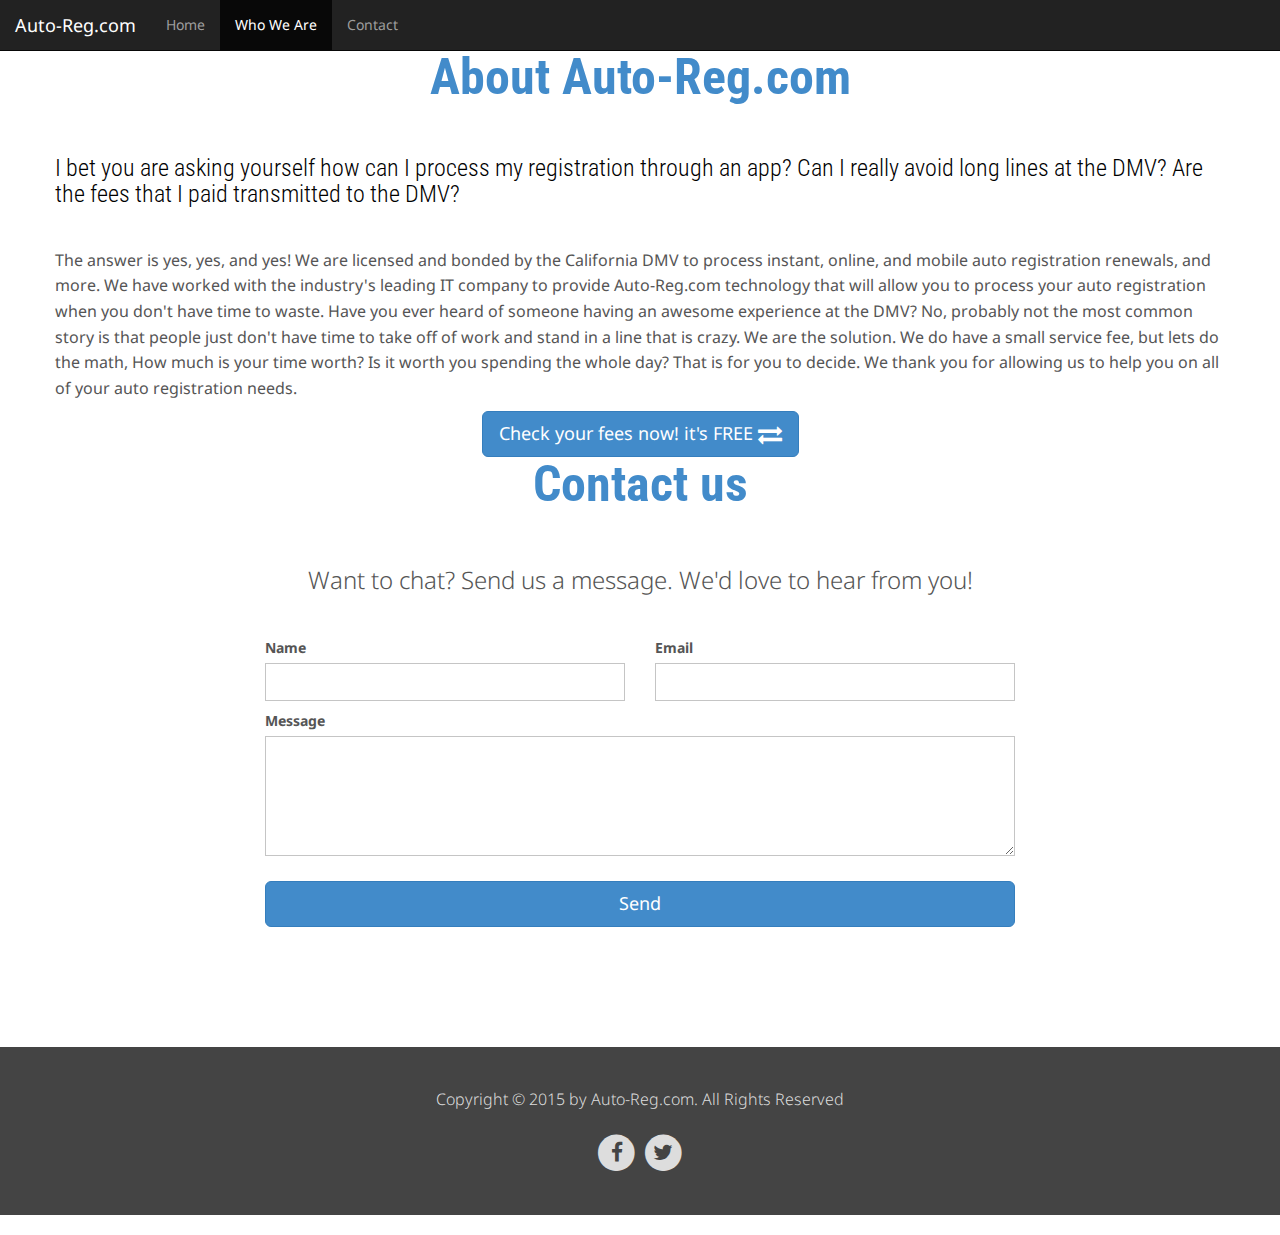
==== public/about.html @ b6452018 "updates to new site" ====
<!doctype html>
<html>
<html lang="en">
  <head>
    <meta charset="utf-8">
    <meta http-equiv="X-UA-Compatible" content="IE=edge">
    <meta name="viewport" content="width=device-width, initial-scale=1">
    <title>Check your Renewal Fees - Free! | Mobile California Auto Registration</title>

    <!-- Bootstrap core CSS -->
	<link href="css/bootstrap.min.css" rel="stylesheet">
	<link href="css/jumbotron.css" rel="stylesheet">
	<link rel="stylesheet" href="http://maxcdn.bootstrapcdn.com/font-awesome/4.3.0/css/font-awesome.min.css">
	<link href='http://fonts.googleapis.com/css?family=Roboto+Condensed:400,300,700' rel='stylesheet' type='text/css'>
	<link href='http://fonts.googleapis.com/css?family=Noto+Sans:400,700' rel='stylesheet' type='text/css'>
	 

    <!-- HTML5 shim and Respond.js for IE8 support of HTML5 elements and media queries -->
    <!--[if lt IE 9]>
      <script src="https://oss.maxcdn.com/html5shiv/3.7.2/html5shiv.min.js"></script>
      <script src="https://oss.maxcdn.com/respond/1.4.2/respond.min.js"></script>
    <![endif]-->
    <script type="text/javascript" src="js/jquery-1.10.2.min.js"></script>

  </head>
  <body>
   
<div class="navbar-wrapper">
  <div class="container">
      <nav class="navbar navbar-inverse navbar-fixed-top">      
        <div class="navbar-header">
	    <a class="navbar-toggle" data-toggle="collapse" data-target=".navbar-collapse">
	      <span class="icon-bar"></span>
	      <span class="icon-bar"></span>
	      <span class="icon-bar"></span>
	    </a>
        <a class="navbar-brand" href="#">Auto-Reg.com</a>
        </div>
        <div class="navbar-collapse collapse">
          <ul class="nav navbar-nav">
            <li><a href="index.html">Home</a></li>
            <li class="active"><a href="#">Who We Are</a></li>
            <li><a href="#contactWrap">Contact</a></li>
          </ul>
        </div>

    </div>
  </div><!-- /container -->
</div><!-- /navbar wrapper -->

<!-- main about copy section -->
<div id="aboutWrap">
	<div class="container">
		<div class="row">
		                <h2 class="sectionTitle">About Auto-Reg.com</h2>
		                <h5 class="blurb">I bet you are asking yourself how can I process my registration through an app? Can I really avoid long lines at the DMV? Are the fees that I paid transmitted to the DMV?</h5>
		            
		            <p>
		                The answer is yes, yes, and yes! We are licensed and bonded by the California DMV to process instant, online, and mobile auto registration renewals, and more. We have worked with the industry's leading IT company to provide Auto-Reg.com technology that will allow you to process your auto registration when you don't have time to waste. Have you ever heard of someone having an awesome experience at the DMV? No, probably not the most common story is that people just don't have time to take off of work and stand in a line that is crazy. We are the solution. We do have a small service fee, but lets do the math, How much is your time worth? Is it worth you spending the whole day? That is for you to decide. We thank you for allowing us to help you on all of your auto registration needs.
		    
		            </p>  
			<div class="text-center">                 
			    <a href="index.html" class="btn btn-primary btn-lg  extra-width">Check your fees now! it's FREE <i class="fa  fa-exchange fa-lg" data-selector="i.fa" style="outline: none; cursor: default;"></i></a>
		    </div>

		 </div>
	</div>     
</div>     
	<div id="contactWrap">
		<div class="overlay">
			<div class="container">
				<div class="row">
						<div class="col-xs-12">
						<h2 class="sectionTitle">Contact us</h2>
					</div>
				</div>
				<div class="row">
					<div class="col-xs-12 text-center">
						<div class="blurb">
						Want to chat? Send us a message. We'd love to hear from you!
						</div>
					</div>
				</div>
					<div class="row">
						<div class="col-sm-4 col-sm-offset-2">
							<div class="inputContainer">
							<label>Name</label>
								<input type="text" name="contactName" id="contactName" required value="" class="form-control" autocomplete="off" />
							</div>
						</div>
						<div class="col-sm-4">
							<div class="inputContainer">
							<label class="screen-reader-text">Email</label>
								<input type="text" name="email" id="email" required value="" class="form-control" autocomplete="off"  />
							</div>
						</div>
						<div class="col-sm-8 col-sm-offset-2">
							<div class="inputContainer">
							<label class="screen-reader-text">Message</label>
								<textarea name="comments" id="commentsText" class="form-control" autocomplete="off"></textarea>
							</div>
						</div>
						<div class="col-sm-8 col-sm-offset-2">
							<button name="submit" type="button" class="btn btn-primary btn-lg">Send</button>
						</div>
					</div>
			</div>
		</div>
	</div> <!-- /contactWrap -->
	
	<footer>
		<div class="container">
			<div class="row">
				<div class="col-xs-12 text-center">
					<p>Copyright &copy; 2015 by Auto-Reg.com. All Rights Reserved</p>
					<p class="social">
						<a href="https://facebook.com/4autoreg">
							<span class="fa-stack fa-lg">
								<i class="fa fa-circle fa-stack-2x"></i>
								<i class="fa fa-facebook fa-stack-1x fa-inverse"></i>
							</span>
						</a>
						<a href="https://twitter.com/#!/auto_reg">
							<span class="fa-stack fa-lg">
								<i class="fa fa-circle fa-stack-2x"></i>
								<i class="fa fa-twitter fa-stack-1x fa-inverse"></i>
							</span>
						</a>
						<!-- <a href="https://plus.google.com/">
							<span class="fa-stack fa-lg">
								<i class="fa fa-circle fa-stack-2x"></i>
								<i class="fa fa-google-plus fa-stack-1x fa-inverse"></i>
							</span>
						</a>
						<a href="http://www.youtube.com/user/">
							<span class="fa-stack fa-lg">
								<i class="fa fa-circle fa-stack-2x"></i>
								<i class="fa fa-youtube fa-stack-1x fa-inverse"></i>
							</span>
						</a> -->
					</p>
				</div>
			</div>
		</div>
	</footer>

</div><!-- /.container -->
        <!-- Bootstrap core JavaScript
    ================================================== -->
    <!-- Placed at the end of the document so the pages load faster -->
    <script src="js/bootstrap.min.js"></script>
    <script src="js/main.js"></script>
  </body>
</html>
---- public/css/jumbotron.css ----
/* Move down content because we have a fixed navbar that is 50px tall */

body {
    padding-top: 50px;
    padding-bottom: 20px;
    color: #555555;
    font-family: 'Noto Sans',sans-serif;
}
/**********************************************************************/
/************************** COMMON ELEMENTS **************************/
/********************************************************************/
h1, h2, h3, h4, h5, h6 {
	color: white;
    font-family: 'Roboto Condensed',sans-serif;
}
p {
	line-height: 1.6;
	font-size: 16px;
}

.jumbotron {
	/*background: url(../img/FullSizeRender.jpg) no-repeat center center scroll;*/
	-webkit-background-size: cover;
	-moz-background-size: cover;
	-o-background-size: cover;
	background-size: cover;
	padding-bottom: 48px;
	color: white;
    /*padding-top: 140px;*/
	margin-bottom: 0px;
/*	opacity: 0.4;
*/}

/* styles for columns not used */
.textBox{
	background-color: rgba(0,0,0,0.7);

}

.ulBox{
	background-color: rgba(0,0,0,0.6);
}

ul.bullets li{
	font-size: 20px;
}

#check{
	margin-bottom: 10px;
}
h2.sectionTitle {
	color: #428BCA;
    font-size: 50px;
    margin-top: 0;
    text-align: center;
	font-weight: 700;
    margin-bottom: 50px;
}
h3.sectionTitle {
    text-align: center;
    margin-bottom: 50px;
    margin-top: -20px;
	color:black;
}
#featureWrap {
	padding-top: 60px;
	padding-bottom: 60px;
}
#featureWrap .icon {
	-webkit-transition:All 0.2s linear;
	-moz-transition:All 0.2s linear;
	-o-transition:All 0.2s linear;
}
#featureWrap .fa-stack.icnC {
    color: #428BCA;
    font-size: 74px;
}
#featureWrap .icon {
	background-color: #428BCA;
    border: 4px solid #428BCA;
    border-radius: 50%;
    color: #FFFFFF;
    display: block;
    font-size: 80px;
    height: 148px;
    line-height: 140px;
    margin: 0 auto;
    padding: 0;
    text-align: center;
    width: 148px;
}
#featureWrap .icon:hover {
    color: #428BCA;
	background-color: #fff;
    cursor: default;
}
#featureWrap h3 {
	font-weight: 700;
	color: black;
}

#productWrap {
	/*padding-top: 60px;*/
	padding-bottom: 60px;
}
#productWrap .productFeatures {
/*	margin-top: 20px;  removed with new generic ipad image - maybe put back later */
}
#productWrap .productFeatures h3 {
	margin-top: 0;
	color: #428BCA;
}
#productWrap .productFeatures p {
	margin-bottom: 50px;
}
#productWrap .productFeatures .icon {
	text-align: right;
	color: #428BCA;
	font-size: 20px;
}

/**********************************************************************/
/************************ PRICING ************************************/
/********************************************************************/

#pricingWrap {
	/*padding-top: 60px;*/
	padding-bottom: 60px;
}
#pricingWrap .priceTable {
	border: 1px solid #D9D9D9;
	border-radius: 4px;
	margin: 0;
	padding: 0;
	background: #fff;
	list-style: none outside none;
	text-align: center;
}
#pricingWrap .priceTable .title {
	color: #333333;
	font-size: 34px;
	font-weight: 700;
	padding: 20px 10px 0;
	font-family: 'Roboto Condensed',sans-serif;
}
#pricingWrap .priceTable .description {
    color: #777777;
    font-size: 14px;
	padding: 10px 10px 20px;
}
#pricingWrap .priceTable .price {
	background: #F2F2F2;
	border-bottom: 1px solid #E5E5E5;
	border-top: 1px solid #E5E5E5;
	color: #333333;
	font-size: 26px;
	margin-bottom: 20px;
	padding: 15px 10px;
}
#pricingWrap .priceTable ul.features {
    margin: 0;
    padding: 0;
	list-style: none outside none;
}
#pricingWrap .priceTable ul.features li {
	border-bottom: 1px dotted #D2D2D2;
    color: #333333;
    font-size: 16px;
    margin: 0 30px;
    padding: 15px 0;
    text-align: center;
}

#pricingWrap .priceTable ul.features li a {
    color: #fff;
}
#pricingWrap .priceTable .call {
	margin: 30px 10px;
}
#pricingWrap .priceTable .call .btn {
	width: 70%;
}
#pricingWrap .priceTable.alt {
	border-color: #428BCA;
	background: #428BCA;
}
#pricingWrap .priceTable.alt .title {
	color: #fff;
}
#pricingWrap .priceTable.alt .description {
    color: #fff;
}
#pricingWrap .priceTable.alt .price {
	background: #fff;
	border-bottom: 1px solid #fff;
	border-top: 1px solid #fff;
	color: #333333;
}
#pricingWrap .priceTable.alt ul.features li {
	border-bottom: 1px dotted #fff;
    color: #fff;
}
#pricingWrap .priceTable.alt .call .btn {
	background: #FFFFFF;
    border-color: #FFFFFF;
	color: #333;
}


/**********************************************************************/
/************************ TESTIMONIALS *******************************/
/********************************************************************/

#testimonialsWrap {
	padding-top: 60px;
	padding-bottom: 40px;
}
#testimonialsWrap .slides {
	text-align: center;
}
#testimonialsWrap .quote {
	color: #777777;
	font-size: 24px;
	font-style: italic;
	margin-bottom: 15px;
}
#testimonialsWrap .author {
	color: #428BCA;
	font-size: 20px;
}

/**********************************************************************/
/************************ CONTACT ************************************/
/********************************************************************/
#contactWrap {
	/*padding-top: 60px;*/
	padding-bottom: 60px;
}
#contactWrap .overlay {
    /*background: url("../assets/img/60.png");*/
	padding-bottom: 60px;
}
#contactWrap h2.sectionTitle {
    border-bottom: 1px solid #fff;
}
#contactWrap .blurb {
    font-size: 24px;
    font-weight: 300;
    margin-bottom: 40px;
}
#contactWrap label {

}
#contactWrap .form-control {
    border: 1px solid #c5c5c5;
    height: 38px;
    line-height: 38px;
    margin: 0 0 10px;
    padding: 8px 5px;
    width: 100%;
	border-radius: 0;
	color: #555;
	box-shadow: none;
}
#contactWrap .form-control:focus {
	border-color: #aaa;
    box-shadow: none;
}
#contactWrap textarea.form-control {
	margin: 0 0 10px;
    max-height: 300px;
    max-width: 100%;
    width: 100%;
	min-height: 120px;
}
#contactWrap button.btn {
    margin-top: 15px;
    width: 100%;
}

/**********************************************************************/
/************************* FOOTER ************************************/
/********************************************************************/
footer {
	background: #444;
	padding: 40px 0;
}
footer p {
	color: #ddd;
    font-weight: 300;
    margin: 0 0 20px 0;
	font-size: 16px;
}
footer .social {
	margin: 0;
}
footer .social a {
	color: #DDDDDD;
	text-decoration: none;
}
footer .social a:hover {
	color: #fff;
}
footer .social a .fa-inverse {
	color: #444;
}

/**********************************************************************/
/****************** MEDIA QUERIES ************************************/
/********************************************************************/
@media(max-width:1200px){
	.jumbotron .mobile {
		margin-left: -164px;
	}
}
@media(max-width:979px){
	.navbar-collapse {
		float: right;
	}
	.navbar-inverse .navbar-nav > li > a {
		font-size: 16px;
		padding: 25px 12px;
	}
	.navbar > .container .navbar-brand,
	.navbar > .container-fluid .navbar-brand {
		font-size: 28px;
		float: left;
		margin: 15px 0;
		width: auto;	
	}
	.navbar-inverse .navbar-brand .fa-stack {
		font-size: 22px;
	}
	.navbar-nav {
		float: left;
	}
	.jumbotron {
		/*padding-top: 100px;*/
	}
	.jumbotron .jumboText {
		text-align: center;
	}
	.jumbotron h1 {
		font-size: 64px;
	}
	.jumbotron .actionBtn {
		margin-bottom: 50px;
	}
	.jumbotron .mobile {
		margin-left: -48px;
	}
	#productWrap .imgWrap img {
		margin: 0 auto 60px;
	}
	#contactWrap .blurb {
		font-size: 20px;
	}

}
@media (max-width: 767px) {
	.navbar-collapse {
		float: none;
	}
	.navbar > .container .navbar-brand, .navbar > .container-fluid .navbar-brand {
		float: left;
		margin: 15px 0 15px 15px;
	}
	.navbar-inverse .navbar-nav > li > a {
		font-size: 14px;
		padding: 12px 15px;
	}
	.jumbotron {
		padding-left: 0;
		padding-right: 0;
	}
	.jumbotron h1 {
		font-size: 48px;
	}
	.jumbotron h2 {
		font-size: 22px;
	}
	
	#featureWrap .feature {
		margin-bottom: 40px;
	}
	#productWrap .productFeatures .icon {
		font-size: 14px;
	}
	#pricingWrap .priceTable {
		margin-bottom: 60px;
	}
}

/*modal*/

.modal h3, h4{
	color:black;
}


.modal ul{
	color:black;
}

.help-block {
  color: azure;
}

.feature a{
	text-decoration: none;
}


#aboutWrap .blurb{
	 font-size: 24px;
    font-weight: 300;
    margin-bottom: 40px;
    color:black;

}
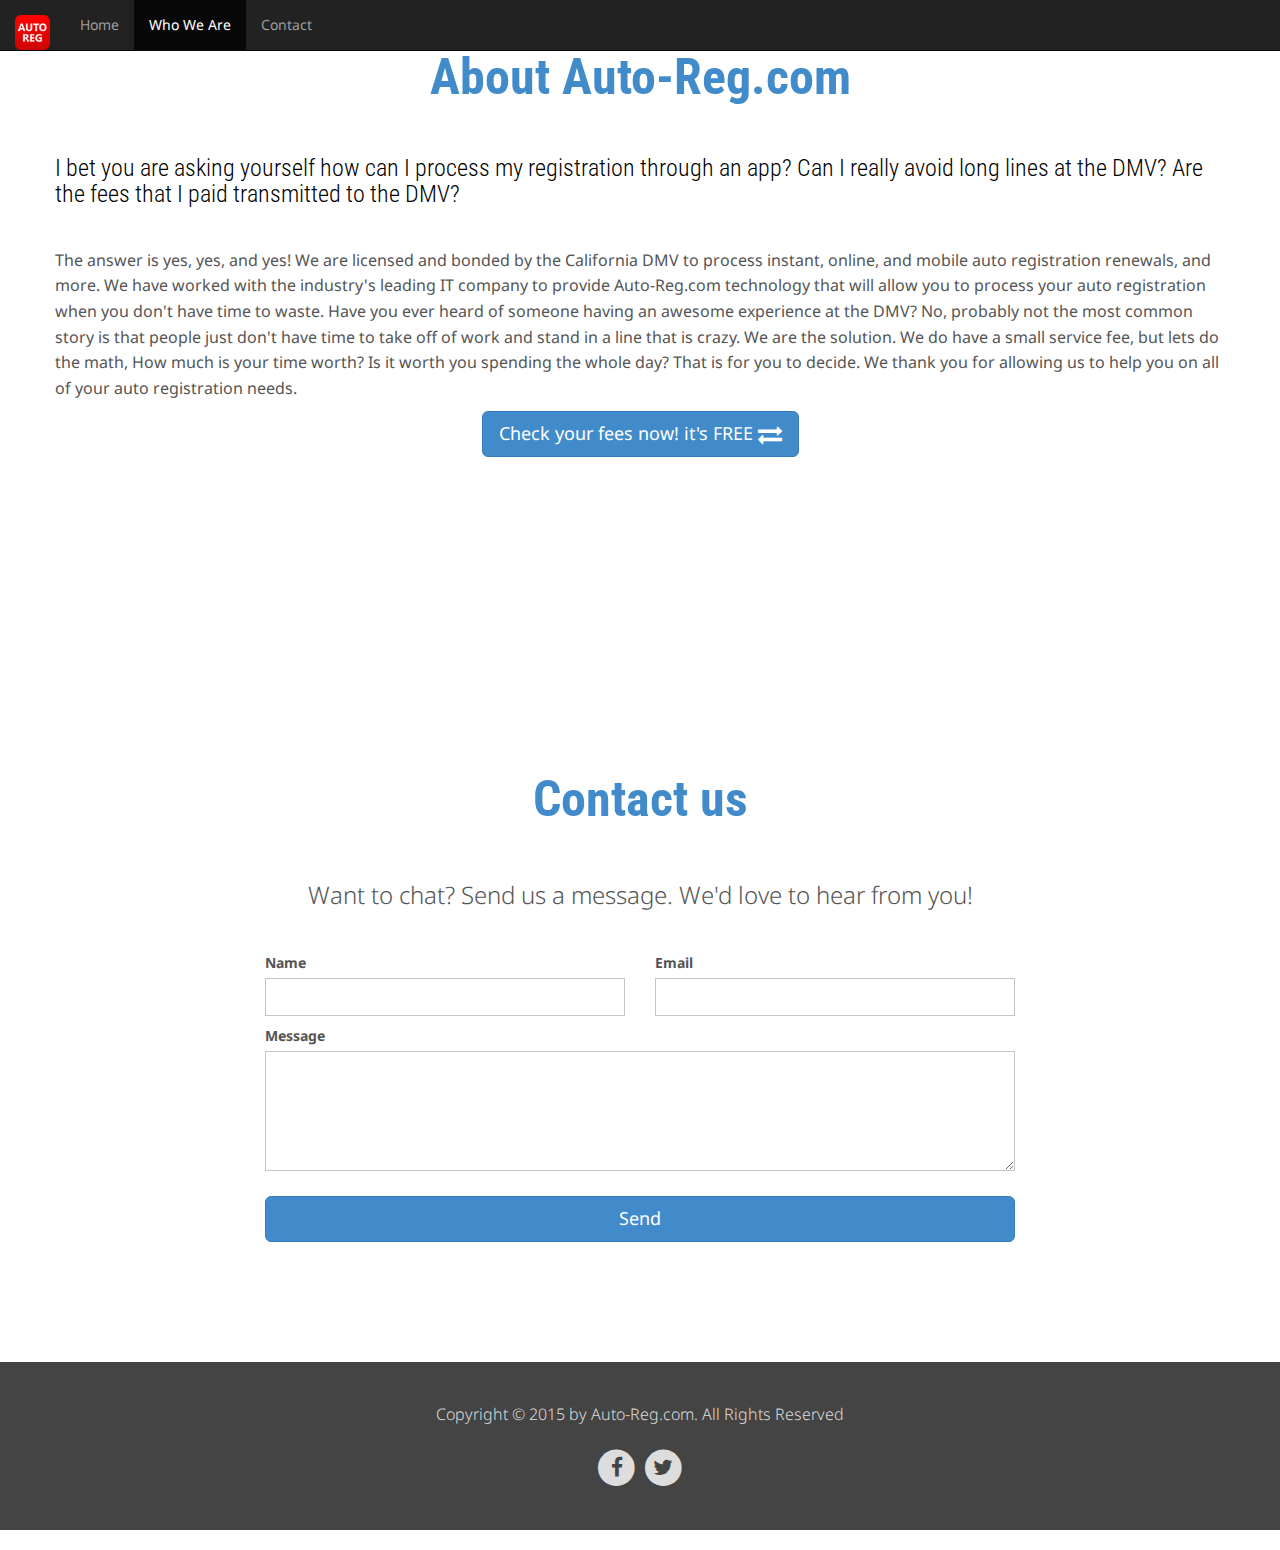
==== commit 5b19ce0b: "udpates to about.html" ====
--- a/public/about.html
+++ b/public/about.html
@@ -10,9 +10,9 @@
     <!-- Bootstrap core CSS -->
 	<link href="css/bootstrap.min.css" rel="stylesheet">
 	<link href="css/jumbotron.css" rel="stylesheet">
-	<link rel="stylesheet" href="http://maxcdn.bootstrapcdn.com/font-awesome/4.3.0/css/font-awesome.min.css">
-	<link href='http://fonts.googleapis.com/css?family=Roboto+Condensed:400,300,700' rel='stylesheet' type='text/css'>
-	<link href='http://fonts.googleapis.com/css?family=Noto+Sans:400,700' rel='stylesheet' type='text/css'>
+	<link rel="stylesheet" href="https://maxcdn.bootstrapcdn.com/font-awesome/4.3.0/css/font-awesome.min.css">
+	<link href='https://fonts.googleapis.com/css?family=Roboto+Condensed:400,300,700' rel='stylesheet' type='text/css'>
+	<link href='https://fonts.googleapis.com/css?family=Noto+Sans:400,700' rel='stylesheet' type='text/css'>
 	 
 
     <!-- HTML5 shim and Respond.js for IE8 support of HTML5 elements and media queries -->
@@ -34,7 +34,7 @@
 	      <span class="icon-bar"></span>
 	      <span class="icon-bar"></span>
 	    </a>
-        <a class="navbar-brand" href="#">Auto-Reg.com</a>
+        <a class="navbar-brand" href="#"><img alt="Brand" src="img/auto-logo.png"></a></a>
         </div>
         <div class="navbar-collapse collapse">
           <ul class="nav navbar-nav">
@@ -64,6 +64,9 @@
 		    </div>
 
 		 </div>
+		 <div class='text-center'>
+		 <iframe width="540" height="310" src="http://www.wideo.co/embed/10021471434160351745?height=300&width=500" frameborder="0"></iframe>
+		 </div>
 	</div>     
 </div>     
 	<div id="contactWrap">
@@ -81,28 +84,30 @@
 						</div>
 					</div>
 				</div>
-					<div class="row">
-						<div class="col-sm-4 col-sm-offset-2">
-							<div class="inputContainer">
-							<label>Name</label>
-								<input type="text" name="contactName" id="contactName" required value="" class="form-control" autocomplete="off" />
+				<div class="row">
+						<form id="contact-form" method="POST" action="/__/forms/contact">
+							<div class="col-sm-4 col-sm-offset-2">
+								<div class="inputContainer">
+								<label>Name</label>
+									<input type="text" name="name" id="contactName" required value="" class="form-control" autocomplete="off" />
+								</div>
 							</div>
-						</div>
-						<div class="col-sm-4">
-							<div class="inputContainer">
-							<label class="screen-reader-text">Email</label>
-								<input type="text" name="email" id="email" required value="" class="form-control" autocomplete="off"  />
+							<div class="col-sm-4">
+								<div class="inputContainer">
+								<label class="screen-reader-text">Email</label>
+									<input type="text" name="email" id="email" required value="" class="form-control" autocomplete="off"  />
+								</div>
 							</div>
-						</div>
-						<div class="col-sm-8 col-sm-offset-2">
-							<div class="inputContainer">
-							<label class="screen-reader-text">Message</label>
-								<textarea name="comments" id="commentsText" class="form-control" autocomplete="off"></textarea>
+							<div class="col-sm-8 col-sm-offset-2">
+								<div class="inputContainer">
+								<label class="screen-reader-text">Message</label>
+									<textarea name="message" id="commentsText" class="form-control" autocomplete="off"></textarea>
+								</div>
 							</div>
-						</div>
-						<div class="col-sm-8 col-sm-offset-2">
-							<button name="submit" type="button" class="btn btn-primary btn-lg">Send</button>
-						</div>
+							<div class="col-sm-8 col-sm-offset-2">
+								<button id="contact" type="submit" class="btn btn-primary btn-lg" data-loading-text="Sending Details...">Send</button>
+							</div>
+						</form>
 					</div>
 			</div>
 		</div>
@@ -120,7 +125,7 @@
 								<i class="fa fa-facebook fa-stack-1x fa-inverse"></i>
 							</span>
 						</a>
-						<a href="https://twitter.com/#!/auto_reg">
+						<a href="https://twitter.com/autoregnow">
 							<span class="fa-stack fa-lg">
 								<i class="fa fa-circle fa-stack-2x"></i>
 								<i class="fa fa-twitter fa-stack-1x fa-inverse"></i>
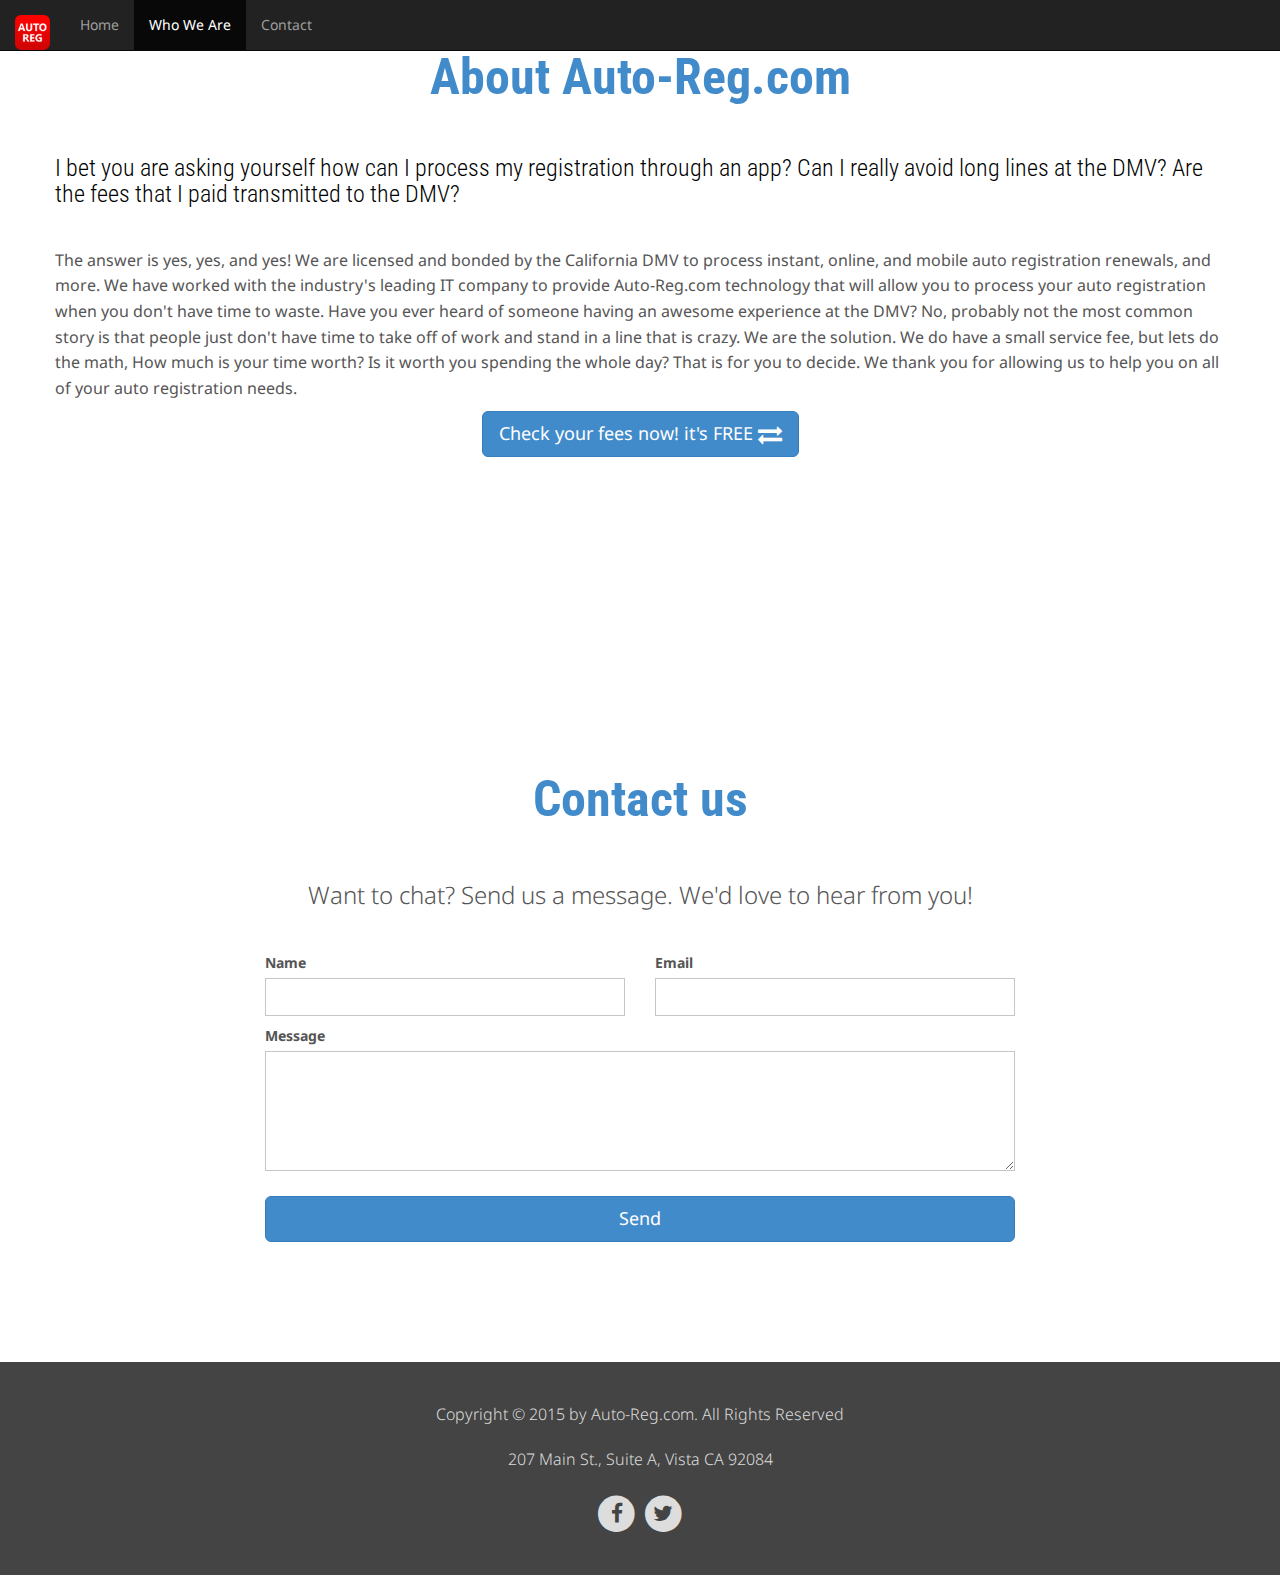
==== commit a5211605: "updates to address" ====
--- a/public/about.html
+++ b/public/about.html
@@ -118,6 +118,7 @@
 			<div class="row">
 				<div class="col-xs-12 text-center">
 					<p>Copyright &copy; 2015 by Auto-Reg.com. All Rights Reserved</p>
+					<p>207 Main St., Suite A, Vista CA 92084</p>
 					<p class="social">
 						<a href="https://facebook.com/4autoreg">
 							<span class="fa-stack fa-lg">
--- a/public/css/jumbotron.css
+++ b/public/css/jumbotron.css
@@ -19,7 +19,7 @@
 }
 
 .jumbotron {
-	/*background: url(../img/FullSizeRender.jpg) no-repeat center center scroll;*/
+	background: url(../img/whereever-you-are.jpg) no-repeat center center scroll;
 	-webkit-background-size: cover;
 	-moz-background-size: cover;
 	-o-background-size: cover;
@@ -44,6 +44,12 @@
 ul.bullets li{
 	font-size: 20px;
 }
+
+/*#new_renewal{
+	background-color: #FF5C5C;
+	border-radius: 25px;
+	padding: 10px;
+}*/
 
 #check{
 	margin-bottom: 10px;
@@ -396,6 +402,9 @@
 .modal h3, h4{
 	color:black;
 }
+#welcome h2{
+	color:red;
+}
 
 
 .modal ul{
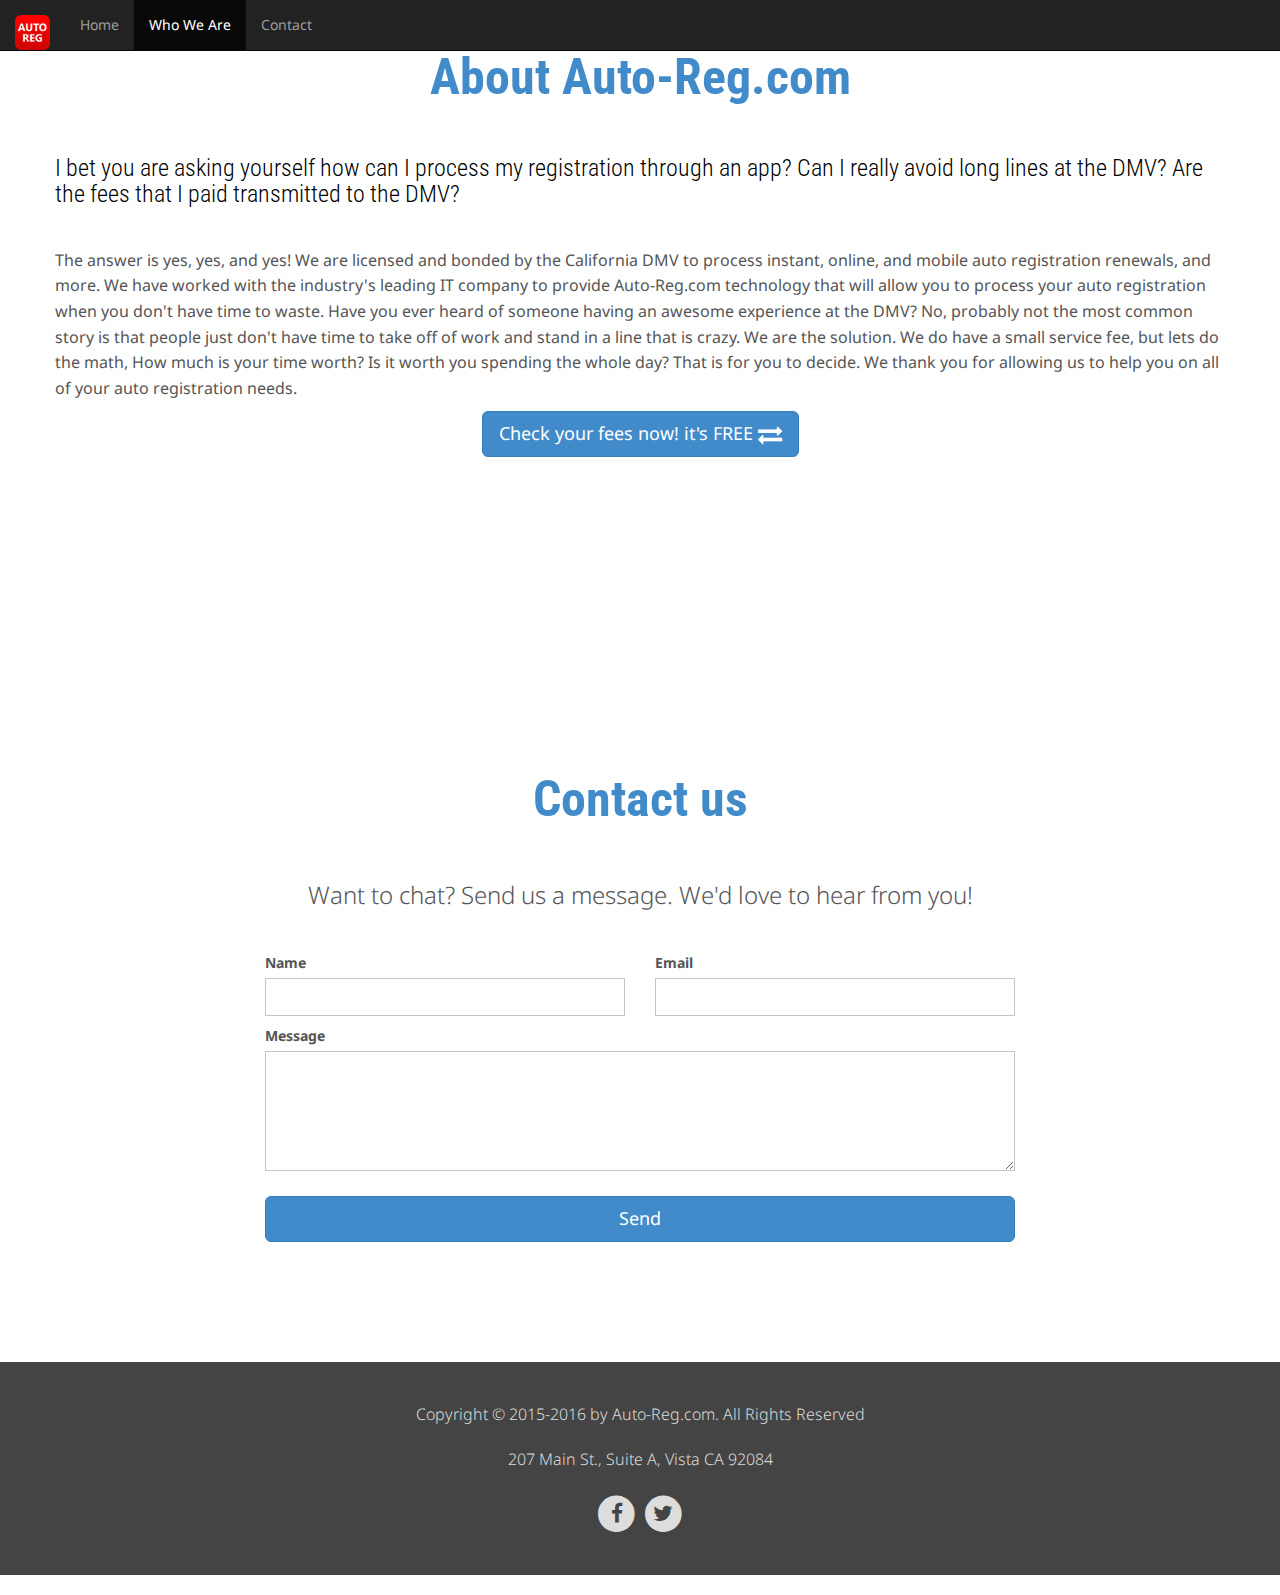
==== commit ed367a6c: "updated to new heroku url" ====
--- a/public/about.html
+++ b/public/about.html
@@ -117,7 +117,7 @@
 		<div class="container">
 			<div class="row">
 				<div class="col-xs-12 text-center">
-					<p>Copyright &copy; 2015 by Auto-Reg.com. All Rights Reserved</p>
+					<p>Copyright &copy; 2015-2016 by Auto-Reg.com. All Rights Reserved</p>
 					<p>207 Main St., Suite A, Vista CA 92084</p>
 					<p class="social">
 						<a href="https://facebook.com/4autoreg">
